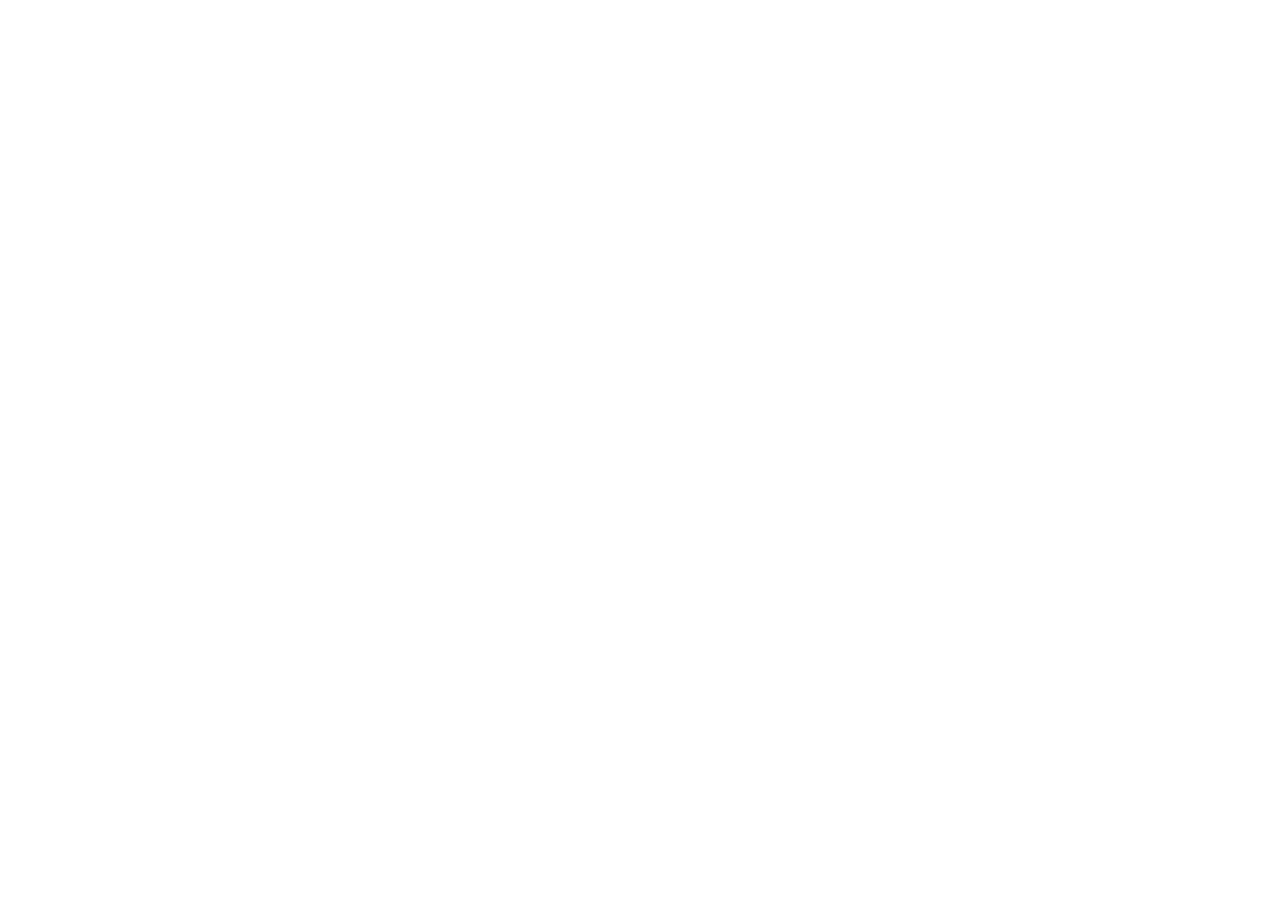
==== enter.html @ 2b6808d1 "feat: add started files" ====
<!DOCTYPE html>
<html lang="ru">
    <head>
        <meta charset="UTF-8">
        <meta http-equiv="X-UA-Compatible" content="IE=edge">
        <meta name="viewport" content="width=device-width, initial-scale=1.0">
        <title>WebEducation</title>
    
        <meta name="Author" content="tearzday">
    
        <link rel="preconnect" href="https://fonts.gstatic.com">
        <link href="https://fonts.googleapis.com/css2?family=Russo+One&display=swap" rel="stylesheet">
    
        <link rel="stylesheet" href="Style/reset.css">
        <link rel="stylesheet" href="Style/enter.css">
    </head>
<body>
    
</body>
</html>
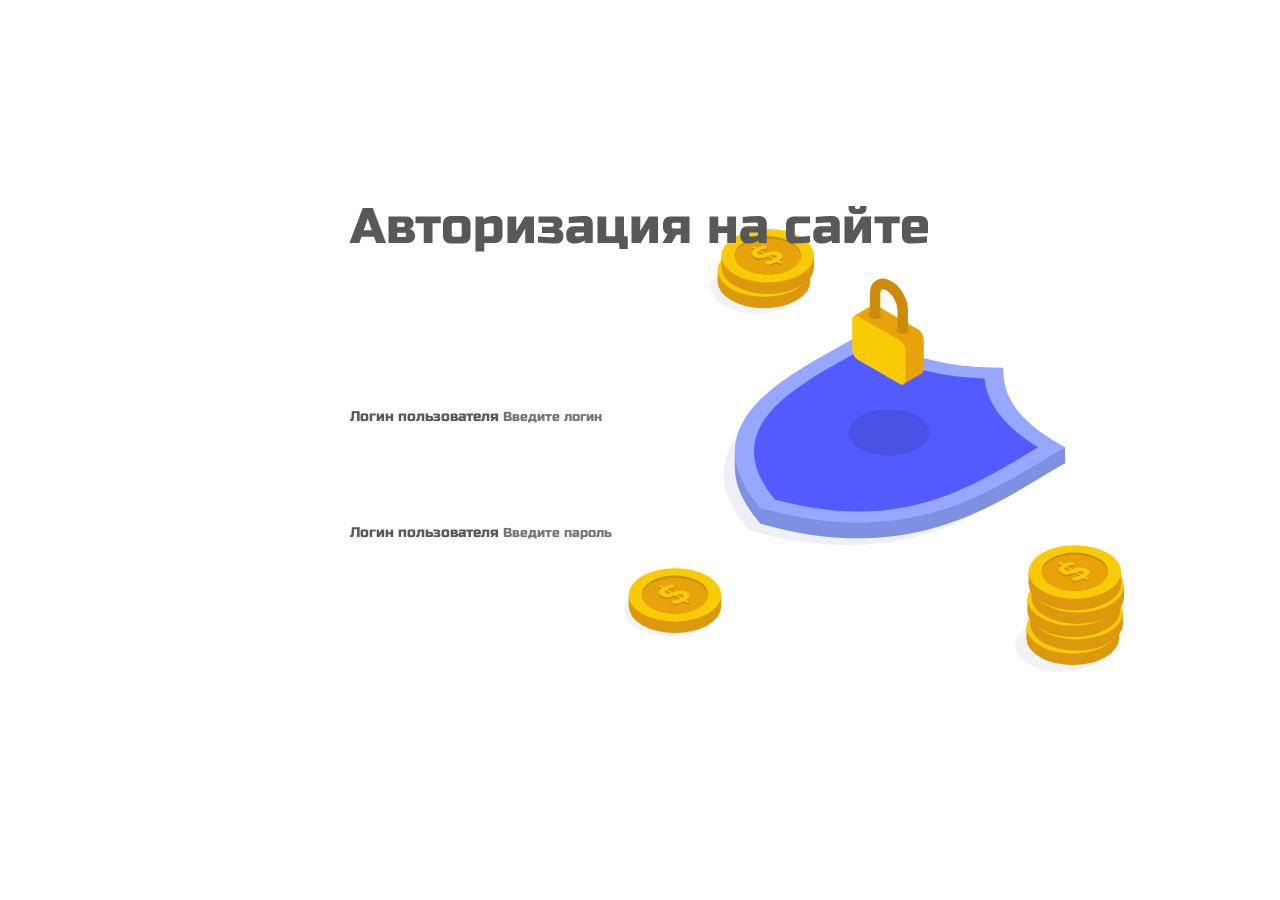
==== commit a9ae6b7f: "feat: update enter.html and enter.css" ====
--- a/enter.html
+++ b/enter.html
@@ -15,6 +15,25 @@
         <link rel="stylesheet" href="Style/enter.css">
     </head>
 <body>
-    
+    <div class="wrapper">
+        <div class="container">
+            <div class="header">
+                <h1>Авторизация на сайте</h1>
+            </div>
+            <div class="form">
+                <form action="">
+                    <div class="form__login">
+                        <label for="login">Логин пользователя</label>
+                        <input type="text" placeholder="Введите логин" name="login">
+                    </div>
+                    <div class="form_password">
+                        <label for="password">Логин пользователя</label>
+                        <input type="password" placeholder="Введите пароль" name="password">
+                    </div>
+                </form>
+            </div>
+            <div class="btn"></div>
+        </div>
+    </div>
 </body>
 </html>
--- a/Style/enter.css
+++ b/Style/enter.css
@@ -0,0 +1,84 @@
+body {
+  font-family: 'Russo One', sans-serif;
+  overflow: hidden;
+  color: #585858;
+}
+
+.wrapper {
+  min-height: 100%;
+  overflow: hidden;
+  display: -webkit-box;
+  display: -ms-flexbox;
+  display: flex;
+  background-image: url(../Image/start/Reg.svg);
+  background-repeat: no-repeat;
+  background-size: 500px;
+  background-position: 80%;
+  -webkit-box-pack: center;
+      -ms-flex-pack: center;
+          justify-content: center;
+}
+
+@media (max-width: 501px) {
+  .wrapper {
+    background-size: cover;
+    background-position: 0%;
+  }
+}
+
+.container {
+  max-width: 1202px;
+  margin: 5vh auto;
+  display: -webkit-box;
+  display: -ms-flexbox;
+  display: flex;
+  -webkit-box-orient: vertical;
+  -webkit-box-direction: normal;
+      -ms-flex-direction: column;
+          flex-direction: column;
+  -webkit-box-pack: space-evenly;
+      -ms-flex-pack: space-evenly;
+          justify-content: space-evenly;
+}
+
+@media (max-width: 1200px) {
+  .container {
+    max-width: 978px;
+  }
+}
+
+@media (max-width: 992px) {
+  .container {
+    max-width: 768px;
+  }
+}
+
+@media (max-width: 787px) {
+  .container {
+    max-width: 680px;
+  }
+}
+
+@media (max-width: 501px) {
+  .container {
+    max-width: 500px;
+  }
+}
+
+.header h1 {
+  font-size: 50px;
+}
+
+.form {
+  display: -webkit-box;
+  display: -ms-flexbox;
+  display: flex;
+  -webkit-box-align: center;
+      -ms-flex-align: center;
+          align-items: center;
+}
+
+.form__login {
+  margin-bottom: 100px;
+}
+/*# sourceMappingURL=enter.css.map */
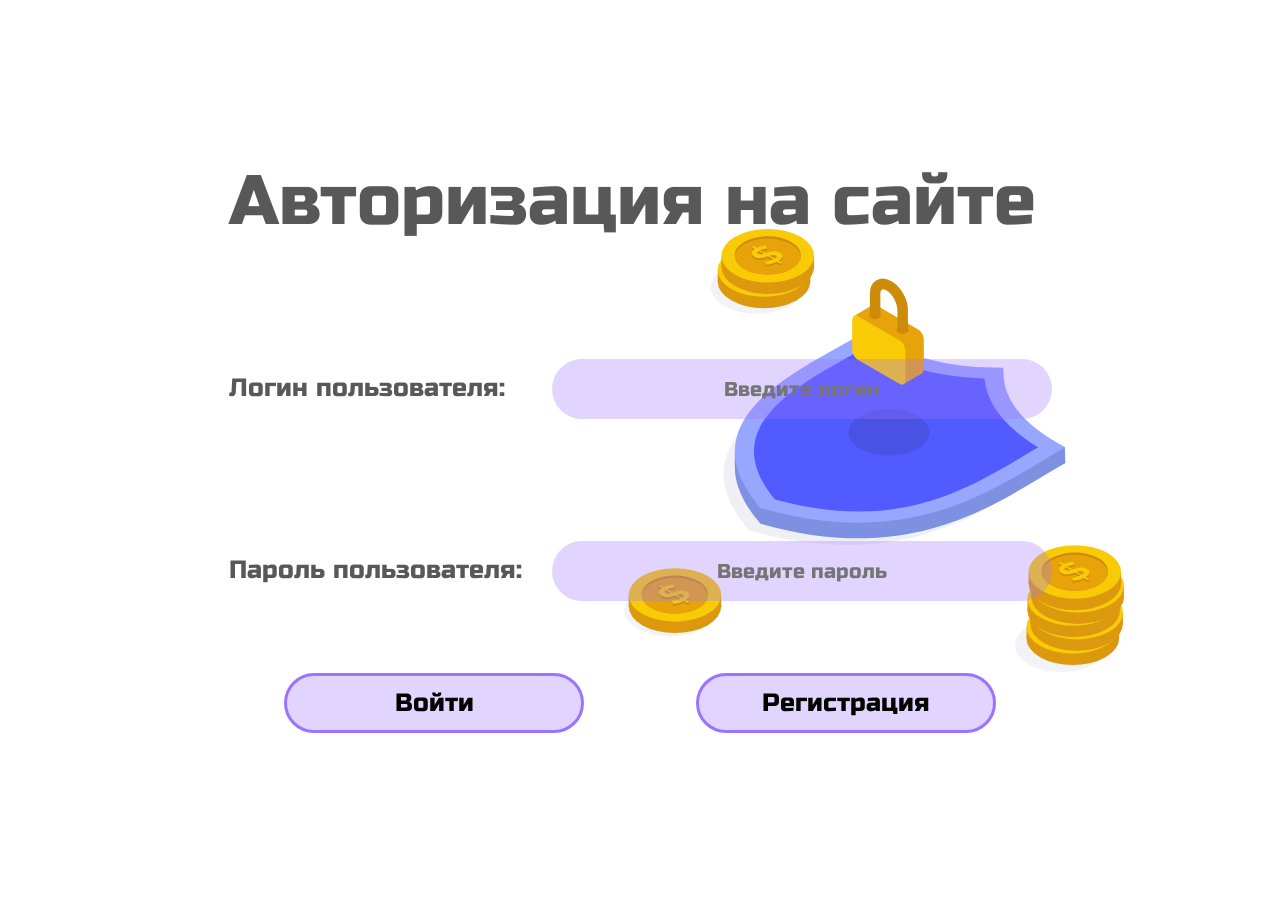
==== commit cc0219d8: "Merge pull request #1 from tearzday/gh-pages Add enter.html and reg.html" ====
--- a/enter.html
+++ b/enter.html
@@ -23,16 +23,19 @@
             <div class="form">
                 <form action="">
                     <div class="form__login">
-                        <label for="login">Логин пользователя</label>
+                        <label for="login">Логин пользователя:</label>
                         <input type="text" placeholder="Введите логин" name="login">
                     </div>
-                    <div class="form_password">
-                        <label for="password">Логин пользователя</label>
+                    <div class="form__password">
+                        <label for="password">Пароль пользователя:</label>
                         <input type="password" placeholder="Введите пароль" name="password">
+                    </div>
+                    <div class="btn">
+                        <input type="button"  value="Войти">
+                        <a class="block__btnOne" href="reg.html">Регистрация</a>
                     </div>
                 </form>
             </div>
-            <div class="btn"></div>
         </div>
     </div>
 </body>
--- a/Style/enter.css
+++ b/Style/enter.css
@@ -21,7 +21,7 @@
 
 @media (max-width: 501px) {
   .wrapper {
-    background-size: cover;
+    background-size: 300px;
     background-position: 0%;
   }
 }
@@ -55,7 +55,7 @@
 
 @media (max-width: 787px) {
   .container {
-    max-width: 680px;
+    max-width: 520px;
   }
 }
 
@@ -66,7 +66,25 @@
 }
 
 .header h1 {
-  font-size: 50px;
+  font-size: 70px;
+}
+
+@media (max-width: 992px) {
+  .header h1 {
+    text-align: center;
+  }
+}
+
+@media (max-width: 787px) {
+  .header h1 {
+    font-size: 50px;
+  }
+}
+
+@media (max-width: 501px) {
+  .header h1 {
+    font-size: 35px;
+  }
 }
 
 .form {
@@ -76,9 +94,257 @@
   -webkit-box-align: center;
       -ms-flex-align: center;
           align-items: center;
+  font-size: 25px;
+}
+
+@media (max-width: 787px) {
+  .form {
+    font-size: 20px;
+  }
+}
+
+@media (max-width: 501px) {
+  .form {
+    -webkit-box-pack: center;
+        -ms-flex-pack: center;
+            justify-content: center;
+  }
 }
 
 .form__login {
+  display: -webkit-box;
+  display: -ms-flexbox;
+  display: flex;
+  -webkit-box-align: baseline;
+      -ms-flex-align: baseline;
+          align-items: baseline;
+  -webkit-box-pack: justify;
+      -ms-flex-pack: justify;
+          justify-content: space-between;
   margin-bottom: 100px;
 }
+
+@media (max-width: 787px) {
+  .form__login {
+    margin-bottom: 50px;
+  }
+}
+
+@media (max-width: 501px) {
+  .form__login {
+    -webkit-box-orient: vertical;
+    -webkit-box-direction: normal;
+        -ms-flex-direction: column;
+            flex-direction: column;
+    -webkit-box-align: center;
+        -ms-flex-align: center;
+            align-items: center;
+    -webkit-box-pack: center;
+        -ms-flex-pack: center;
+            justify-content: center;
+  }
+  .form__login label {
+    margin-bottom: 25px;
+  }
+}
+
+.form__password {
+  display: -webkit-box;
+  display: -ms-flexbox;
+  display: flex;
+  -webkit-box-pack: justify;
+      -ms-flex-pack: justify;
+          justify-content: space-between;
+  -webkit-box-align: baseline;
+      -ms-flex-align: baseline;
+          align-items: baseline;
+}
+
+@media (max-width: 501px) {
+  .form__password {
+    -webkit-box-orient: vertical;
+    -webkit-box-direction: normal;
+        -ms-flex-direction: column;
+            flex-direction: column;
+    -webkit-box-pack: center;
+        -ms-flex-pack: center;
+            justify-content: center;
+    -webkit-box-align: center;
+        -ms-flex-align: center;
+            align-items: center;
+  }
+  .form__password label {
+    margin-bottom: 25px;
+  }
+}
+
+.form__email {
+  display: -webkit-box;
+  display: -ms-flexbox;
+  display: flex;
+  -webkit-box-pack: justify;
+      -ms-flex-pack: justify;
+          justify-content: space-between;
+  -webkit-box-align: baseline;
+      -ms-flex-align: baseline;
+          align-items: baseline;
+}
+
+@media (max-width: 501px) {
+  .form__email {
+    -webkit-box-orient: vertical;
+    -webkit-box-direction: normal;
+        -ms-flex-direction: column;
+            flex-direction: column;
+    -webkit-box-pack: center;
+        -ms-flex-pack: center;
+            justify-content: center;
+    -webkit-box-align: center;
+        -ms-flex-align: center;
+            align-items: center;
+  }
+  .form__email label {
+    margin-bottom: 25px;
+  }
+}
+
+.form__passwordTwo {
+  display: -webkit-box;
+  display: -ms-flexbox;
+  display: flex;
+  -webkit-box-pack: justify;
+      -ms-flex-pack: justify;
+          justify-content: space-between;
+  -webkit-box-align: baseline;
+      -ms-flex-align: baseline;
+          align-items: baseline;
+}
+
+@media (max-width: 501px) {
+  .form__passwordTwo {
+    -webkit-box-orient: vertical;
+    -webkit-box-direction: normal;
+        -ms-flex-direction: column;
+            flex-direction: column;
+    -webkit-box-pack: center;
+        -ms-flex-pack: center;
+            justify-content: center;
+    -webkit-box-align: center;
+        -ms-flex-align: center;
+            align-items: center;
+  }
+  .form__passwordTwo label {
+    margin-bottom: 25px;
+  }
+}
+
+input[type=text], input[type=password], input[type=email] {
+  width: 500px;
+  border-radius: 100px;
+  height: 60px;
+  text-align: center;
+  font-size: 20px;
+  padding: 15px;
+  margin: 0px 0 22px 30px;
+  display: inline-block;
+  border: none;
+  background: rgba(157, 115, 255, 0.3);
+}
+
+input[type=text]:focus, input[type=password]:focus, input[type=email]:focus {
+  background: rgba(157, 115, 255, 0.8);
+}
+
+@media (max-width: 787px) {
+  input[type=text], input[type=password], input[type=email] {
+    width: 380px;
+    margin-left: 0;
+  }
+}
+
+@media (max-width: 501px) {
+  input[type=text], input[type=password], input[type=email] {
+    width: 320px;
+    margin-left: 0;
+  }
+}
+
+.btn {
+  display: -webkit-box;
+  display: -ms-flexbox;
+  display: flex;
+  -ms-flex-pack: distribute;
+      justify-content: space-around;
+  margin-top: 50px;
+}
+
+@media (max-width: 501px) {
+  .btn {
+    -webkit-box-orient: vertical;
+    -webkit-box-direction: normal;
+        -ms-flex-direction: column;
+            flex-direction: column;
+    -webkit-box-align: center;
+        -ms-flex-align: center;
+            align-items: center;
+  }
+}
+
+.btn a {
+  display: -webkit-box;
+  display: -ms-flexbox;
+  display: flex;
+  -webkit-box-align: center;
+      -ms-flex-align: center;
+          align-items: center;
+  -webkit-box-pack: center;
+      -ms-flex-pack: center;
+          justify-content: center;
+  color: black;
+  width: 300px;
+  height: 60px;
+  font-size: 25px;
+  border: 3px solid #9C73FF;
+  border-radius: 100px;
+  background: rgba(157, 115, 255, 0.3);
+}
+
+@media (max-width: 787px) {
+  .btn a {
+    width: 250px;
+    height: 50px;
+    font-size: 20px;
+  }
+}
+
+.btn a:hover {
+  background-color: #9C73FF;
+}
+
+input[type=button] {
+  width: 300px;
+  height: 60px;
+  font-size: 25px;
+  border: 3px solid #9C73FF;
+  border-radius: 100px;
+  background: rgba(157, 115, 255, 0.3);
+}
+
+@media (max-width: 787px) {
+  input[type=button] {
+    width: 250px;
+    height: 50px;
+    font-size: 20px;
+  }
+}
+
+@media (max-width: 501px) {
+  input[type=button] {
+    margin-bottom: 20px;
+  }
+}
+
+input[type=button]:hover {
+  background-color: #9C73FF;
+}
 /*# sourceMappingURL=enter.css.map */
